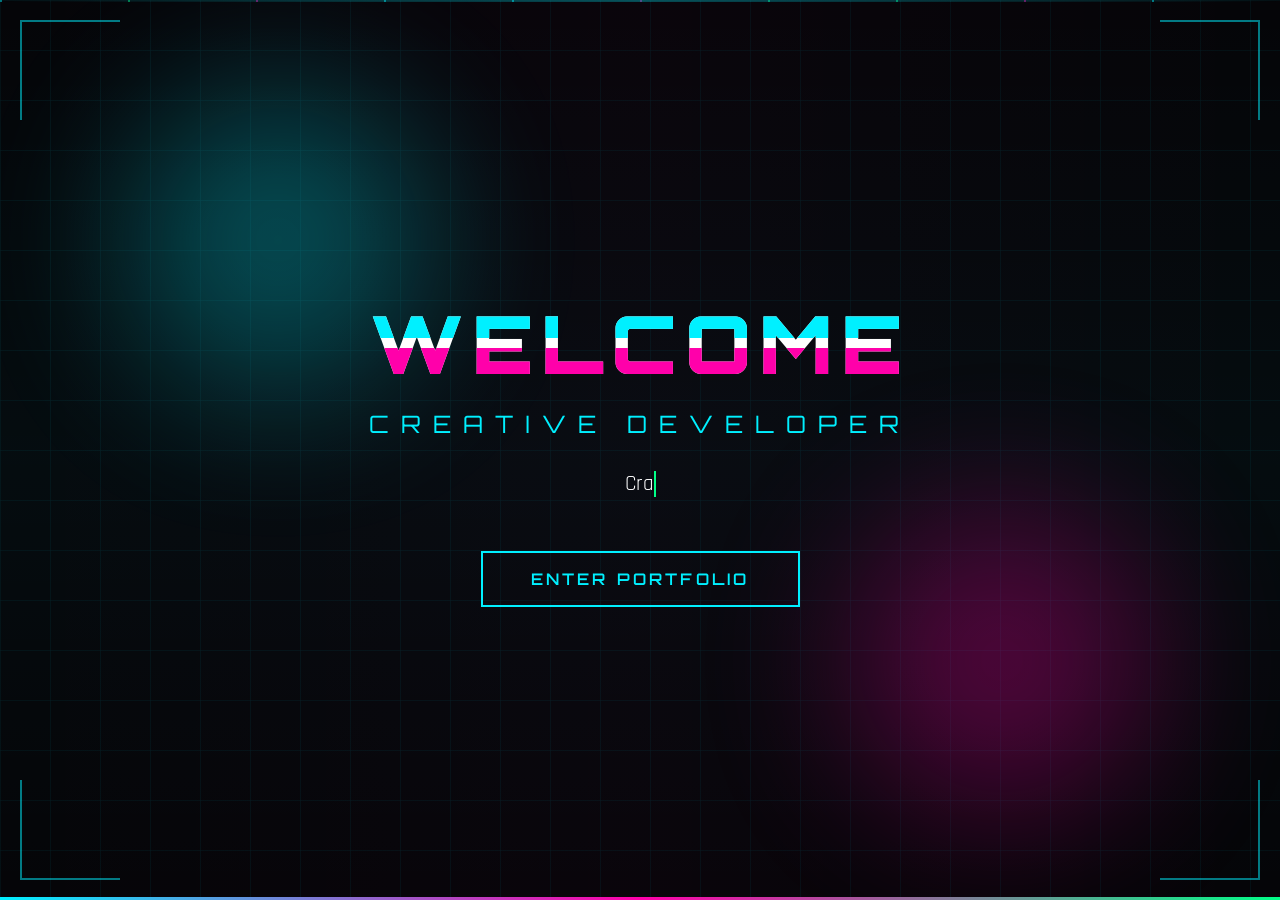
==== index.html @ 9288c7f3 "zealous" ====
<!DOCTYPE html>
<html lang="en">
<head>
    <meta charset="UTF-8">
    <meta name="viewport" content="width=device-width, initial-scale=1.0">
    <title>Welcome | Creative Developer Portfolio</title>
    <link href="https://fonts.googleapis.com/css2?family=Orbitron:wght@400;500;600;700;800;900&family=Rajdhani:wght@300;400;500;600;700&display=swap" rel="stylesheet">
    <link rel="stylesheet" href="https://cdnjs.cloudflare.com/ajax/libs/font-awesome/6.4.0/css/all.min.css">
    <style>
        * {
            margin: 0;
            padding: 0;
            box-sizing: border-box;
        }

        :root {
            --primary: #00f0ff;
            --secondary: #ff00aa;
            --accent: #00ff88;
            --dark: #0a0a0f;
            --darker: #050508;
            --glow-primary: rgba(0, 240, 255, 0.5);
            --glow-secondary: rgba(255, 0, 170, 0.5);
        }

        body {
            font-family: 'Rajdhani', sans-serif;
            background: var(--darker);
            color: #fff;
            min-height: 100vh;
            overflow: hidden;
        }

        /* Cyberpunk Background */
        .cyber-bg {
            position: fixed;
            top: 0;
            left: 0;
            width: 100%;
            height: 100%;
            z-index: -1;
            background: 
                linear-gradient(180deg, transparent 0%, rgba(0, 240, 255, 0.03) 50%, transparent 100%),
                linear-gradient(90deg, transparent 0%, rgba(255, 0, 170, 0.02) 50%, transparent 100%),
                var(--darker);
        }

        /* Grid Lines */
        .grid-lines {
            position: fixed;
            top: 0;
            left: 0;
            width: 100%;
            height: 100%;
            background-image: 
                linear-gradient(var(--glow-primary) 1px, transparent 1px),
                linear-gradient(90deg, var(--glow-primary) 1px, transparent 1px);
            background-size: 50px 50px;
            opacity: 0.1;
            animation: gridMove 20s linear infinite;
        }

        @keyframes gridMove {
            0% { transform: translateY(0); }
            100% { transform: translateY(50px); }
        }

        /* Floating Particles */
        .particles {
            position: fixed;
            top: 0;
            left: 0;
            width: 100%;
            height: 100%;
            overflow: hidden;
            z-index: -1;
        }

        .particle {
            position: absolute;
            width: 2px;
            height: 2px;
            background: var(--primary);
            border-radius: 50%;
            animation: float 15s infinite;
            opacity: 0.6;
        }

        .particle:nth-child(2) { left: 20%; animation-delay: -2s; background: var(--secondary); }
        .particle:nth-child(3) { left: 40%; animation-delay: -4s; }
        .particle:nth-child(4) { left: 60%; animation-delay: -6s; background: var(--accent); }
        .particle:nth-child(5) { left: 80%; animation-delay: -8s; background: var(--secondary); }
        .particle:nth-child(6) { left: 10%; animation-delay: -10s; background: var(--accent); }
        .particle:nth-child(7) { left: 30%; animation-delay: -12s; }
        .particle:nth-child(8) { left: 50%; animation-delay: -14s; background: var(--secondary); }
        .particle:nth-child(9) { left: 70%; animation-delay: -1s; background: var(--accent); }
        .particle:nth-child(10) { left: 90%; animation-delay: -3s; }

        @keyframes float {
            0%, 100% {
                transform: translateY(100vh) scale(0);
                opacity: 0;
            }
            10% {
                opacity: 0.8;
                transform: translateY(90vh) scale(1);
            }
            90% {
                opacity: 0.8;
                transform: translateY(10vh) scale(1);
            }
            100% {
                transform: translateY(-10vh) scale(0);
                opacity: 0;
            }
        }

        /* Main Container */
        .container {
            min-height: 100vh;
            display: flex;
            flex-direction: column;
            justify-content: center;
            align-items: center;
            padding: 2rem;
            position: relative;
        }

        /* Glitch Title */
        .glitch-container {
            position: relative;
            margin-bottom: 1rem;
        }

        .glitch-title {
            font-family: 'Orbitron', sans-serif;
            font-size: clamp(2.5rem, 8vw, 5rem);
            font-weight: 900;
            text-transform: uppercase;
            letter-spacing: 0.1em;
            position: relative;
            animation: glitchText 3s infinite;
        }

        .glitch-title::before,
        .glitch-title::after {
            content: attr(data-text);
            position: absolute;
            top: 0;
            left: 0;
            width: 100%;
            height: 100%;
        }

        .glitch-title::before {
            color: var(--primary);
            animation: glitch1 2s infinite;
            clip-path: polygon(0 0, 100% 0, 100% 45%, 0 45%);
        }

        .glitch-title::after {
            color: var(--secondary);
            animation: glitch2 2s infinite;
            clip-path: polygon(0 55%, 100% 55%, 100% 100%, 0 100%);
        }

        @keyframes glitchText {
            0%, 90%, 100% { opacity: 1; }
            91% { opacity: 0.8; }
            92% { opacity: 1; }
            93% { opacity: 0.7; }
            94% { opacity: 1; }
        }

        @keyframes glitch1 {
            0%, 100% { transform: translate(0); }
            20% { transform: translate(-3px, 3px); }
            40% { transform: translate(-3px, -3px); }
            60% { transform: translate(3px, 3px); }
            80% { transform: translate(3px, -3px); }
        }

        @keyframes glitch2 {
            0%, 100% { transform: translate(0); }
            20% { transform: translate(3px, -3px); }
            40% { transform: translate(3px, 3px); }
            60% { transform: translate(-3px, -3px); }
            80% { transform: translate(-3px, 3px); }
        }

        /* Subtitle */
        .subtitle {
            font-family: 'Orbitron', sans-serif;
            font-size: clamp(1rem, 3vw, 1.5rem);
            color: var(--primary);
            letter-spacing: 0.5em;
            margin-bottom: 2rem;
            opacity: 0;
            animation: fadeInUp 1s ease forwards 0.5s;
        }

        /* Typing Effect */
        .typing-container {
            font-size: clamp(1rem, 2.5vw, 1.3rem);
            margin-bottom: 3rem;
            height: 2rem;
            overflow: hidden;
        }

        .typing-text {
            display: inline;
            border-right: 2px solid var(--accent);
            animation: blink 0.7s infinite;
        }

        @keyframes blink {
            0%, 50% { border-color: var(--accent); }
            51%, 100% { border-color: transparent; }
        }

        /* Scan Line */
        .scan-line {
            position: fixed;
            top: 0;
            left: 0;
            width: 100%;
            height: 2px;
            background: linear-gradient(90deg, transparent, var(--primary), transparent);
            animation: scan 4s linear infinite;
            opacity: 0.3;
        }

        @keyframes scan {
            0% { top: -2px; }
            100% { top: 100%; }
        }

        /* Enter Button */
        .enter-btn {
            position: relative;
            padding: 1rem 3rem;
            font-family: 'Orbitron', sans-serif;
            font-size: 1rem;
            font-weight: 600;
            text-transform: uppercase;
            letter-spacing: 0.2em;
            color: var(--primary);
            background: transparent;
            border: 2px solid var(--primary);
            cursor: pointer;
            overflow: hidden;
            transition: all 0.3s ease;
            opacity: 0;
            animation: fadeInUp 1s ease forwards 1.5s;
            text-decoration: none;
            display: inline-block;
        }

        .enter-btn::before {
            content: '';
            position: absolute;
            top: 0;
            left: -100%;
            width: 100%;
            height: 100%;
            background: linear-gradient(90deg, transparent, var(--glow-primary), transparent);
            transition: left 0.5s ease;
        }

        .enter-btn:hover {
            background: var(--primary);
            color: var(--dark);
            box-shadow: 0 0 30px var(--glow-primary), inset 0 0 30px rgba(0, 240, 255, 0.1);
        }

        .enter-btn:hover::before {
            left: 100%;
        }

        /* Corner Decorations */
        .corner {
            position: fixed;
            width: 100px;
            height: 100px;
            border: 2px solid var(--primary);
            opacity: 0.5;
        }

        .corner-tl { top: 20px; left: 20px; border-right: none; border-bottom: none; }
        .corner-tr { top: 20px; right: 20px; border-left: none; border-bottom: none; }
        .corner-bl { bottom: 20px; left: 20px; border-right: none; border-top: none; }
        .corner-br { bottom: 20px; right: 20px; border-left: none; border-top: none; }

        /* Cyber Orb */
        .cyber-orb {
            position: fixed;
            width: 300px;
            height: 300px;
            border-radius: 50%;
            filter: blur(80px);
            opacity: 0.3;
            animation: orbFloat 10s ease-in-out infinite;
        }

        .orb-1 {
            top: 10%;
            left: 10%;
            background: var(--primary);
        }

        .orb-2 {
            bottom: 10%;
            right: 10%;
            background: var(--secondary);
            animation-delay: -5s;
        }

        @keyframes orbFloat {
            0%, 100% { transform: translate(0, 0); }
            25% { transform: translate(30px, -30px); }
            50% { transform: translate(-20px, 20px); }
            75% { transform: translate(20px, 30px); }
        }

        /* Loading Bar */
        .loading-bar {
            position: fixed;
            bottom: 0;
            left: 0;
            height: 3px;
            background: linear-gradient(90deg, var(--primary), var(--secondary), var(--accent));
            width: 0%;
            animation: loadBar 2s ease forwards;
        }

        @keyframes loadBar {
            0% { width: 0%; }
            100% { width: 100%; }
        }

        /* Fade Animations */
        @keyframes fadeInUp {
            from {
                opacity: 0;
                transform: translateY(30px);
            }
            to {
                opacity: 1;
                transform: translateY(0);
            }
        }

        /* Responsive */
        @media (max-width: 768px) {
            .corner { width: 50px; height: 50px; }
            .subtitle { letter-spacing: 0.2em; }
            .enter-btn { padding: 0.8rem 2rem; font-size: 0.9rem; }
        }
    </style>
</head>
<body>
    <!-- Background Effects -->
    <div class="cyber-bg"></div>
    <div class="grid-lines"></div>
    <div class="particles">
        <div class="particle"></div>
        <div class="particle"></div>
        <div class="particle"></div>
        <div class="particle"></div>
        <div class="particle"></div>
        <div class="particle"></div>
        <div class="particle"></div>
        <div class="particle"></div>
        <div class="particle"></div>
        <div class="particle"></div>
    </div>
    <div class="cyber-orb orb-1"></div>
    <div class="cyber-orb orb-2"></div>
    <div class="scan-line"></div>
    <div class="corner corner-tl"></div>
    <div class="corner corner-tr"></div>
    <div class="corner corner-bl"></div>
    <div class="corner corner-br"></div>

    <!-- Main Content -->
    <div class="container">
        <div class="glitch-container">
            <h1 class="glitch-title" data-text="WELCOME">WELCOME</h1>
        </div>
        <p class="subtitle">CREATIVE DEVELOPER</p>
        
        <div class="typing-container">
            <span class="typing-text" id="typing"></span>
        </div>

        <a href="pages/index.html" class="enter-btn">
            Enter Portfolio
        </a>
    </div>

    <div class="loading-bar"></div>

    <script>
        // Typing Effect
        const text = "Crafting Digital Experiences";
        const typingElement = document.getElementById('typing');
        let index = 0;

        function type() {
            if (index < text.length) {
                typingElement.textContent += text.charAt(index);
                index++;
                setTimeout(type, 100);
            } else {
                setTimeout(() => {
                    typingElement.textContent = '';
                    index = 0;
                    type();
                }, 2000);
            }
        }

        // Start typing after animations
        setTimeout(type, 1200);

        // Remove loading bar after animation
        setTimeout(() => {
            document.querySelector('.loading-bar').style.opacity = '0';
        }, 2500);
    </script>
</body>
</html>
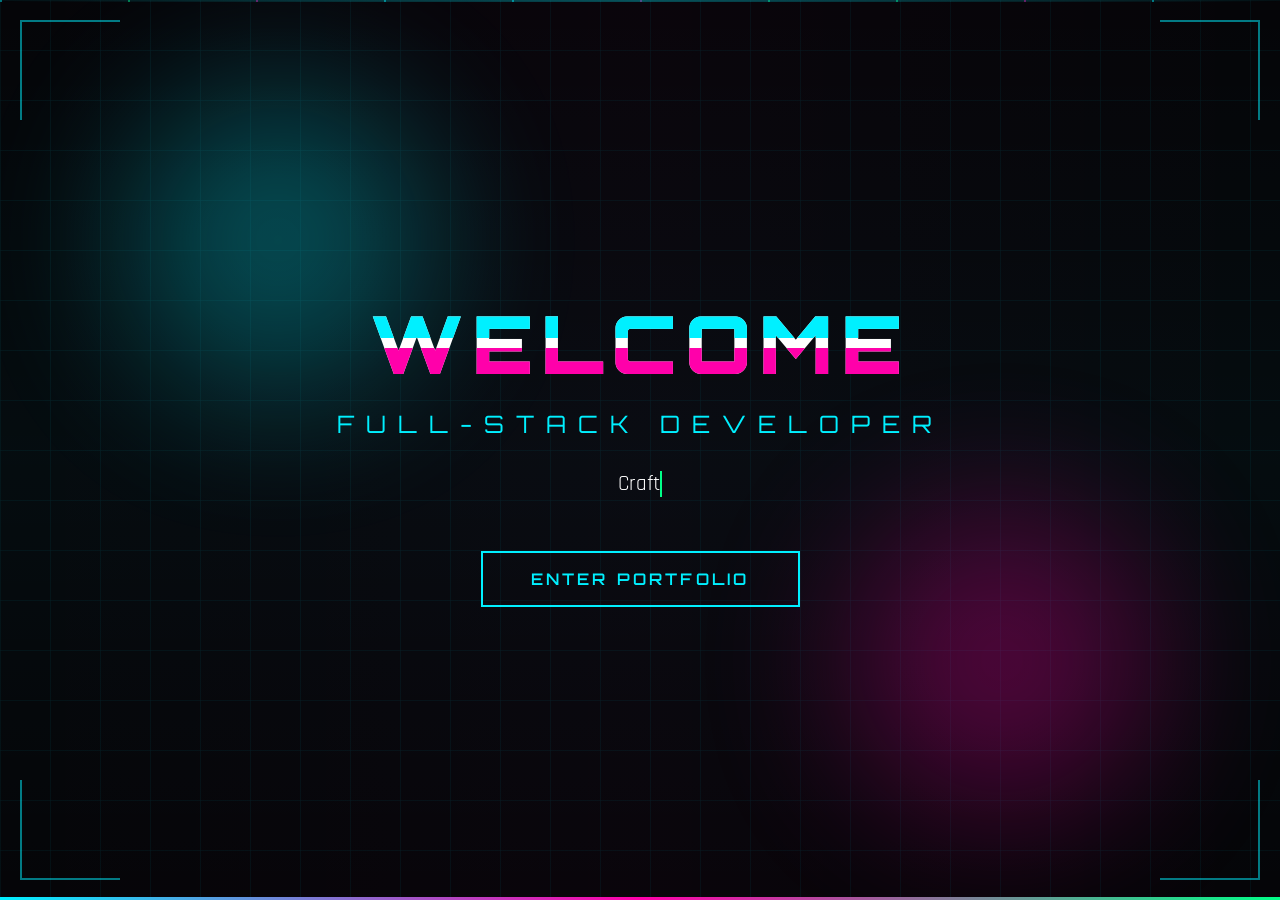
==== commit 9e1af668: "update" ====
--- a/index.html
+++ b/index.html
@@ -3,7 +3,14 @@
 <head>
     <meta charset="UTF-8">
     <meta name="viewport" content="width=device-width, initial-scale=1.0">
-    <title>Welcome | Creative Developer Portfolio</title>
+    <meta name="description" content="Glenn Christian Terrible - Full-Stack Developer Portfolio. Creative digital experiences, web development, mobile apps, and design solutions.">
+    <meta name="keywords" content="full-stack developer, web developer, mobile app developer, portfolio, React, Node.js, Python, creative designer">
+    <meta name="author" content="Glenn Christian Terrible">
+    <meta name="robots" content="index, follow">
+    <meta property="og:title" content="Glenn Christian Terrible | Full-Stack Developer">
+    <meta property="og:description" content="Full-Stack Developer specializing in web development, mobile applications, and creative design.">
+    <meta property="og:type" content="website">
+    <title>Glenn Christian Terrible | Full-Stack Developer</title>
     <link href="https://fonts.googleapis.com/css2?family=Orbitron:wght@400;500;600;700;800;900&family=Rajdhani:wght@300;400;500;600;700&display=swap" rel="stylesheet">
     <link rel="stylesheet" href="https://cdnjs.cloudflare.com/ajax/libs/font-awesome/6.4.0/css/all.min.css">
     <style>
@@ -387,7 +394,7 @@
         <div class="glitch-container">
             <h1 class="glitch-title" data-text="WELCOME">WELCOME</h1>
         </div>
-        <p class="subtitle">CREATIVE DEVELOPER</p>
+        <p class="subtitle">FULL-STACK DEVELOPER</p>
         
         <div class="typing-container">
             <span class="typing-text" id="typing"></span>
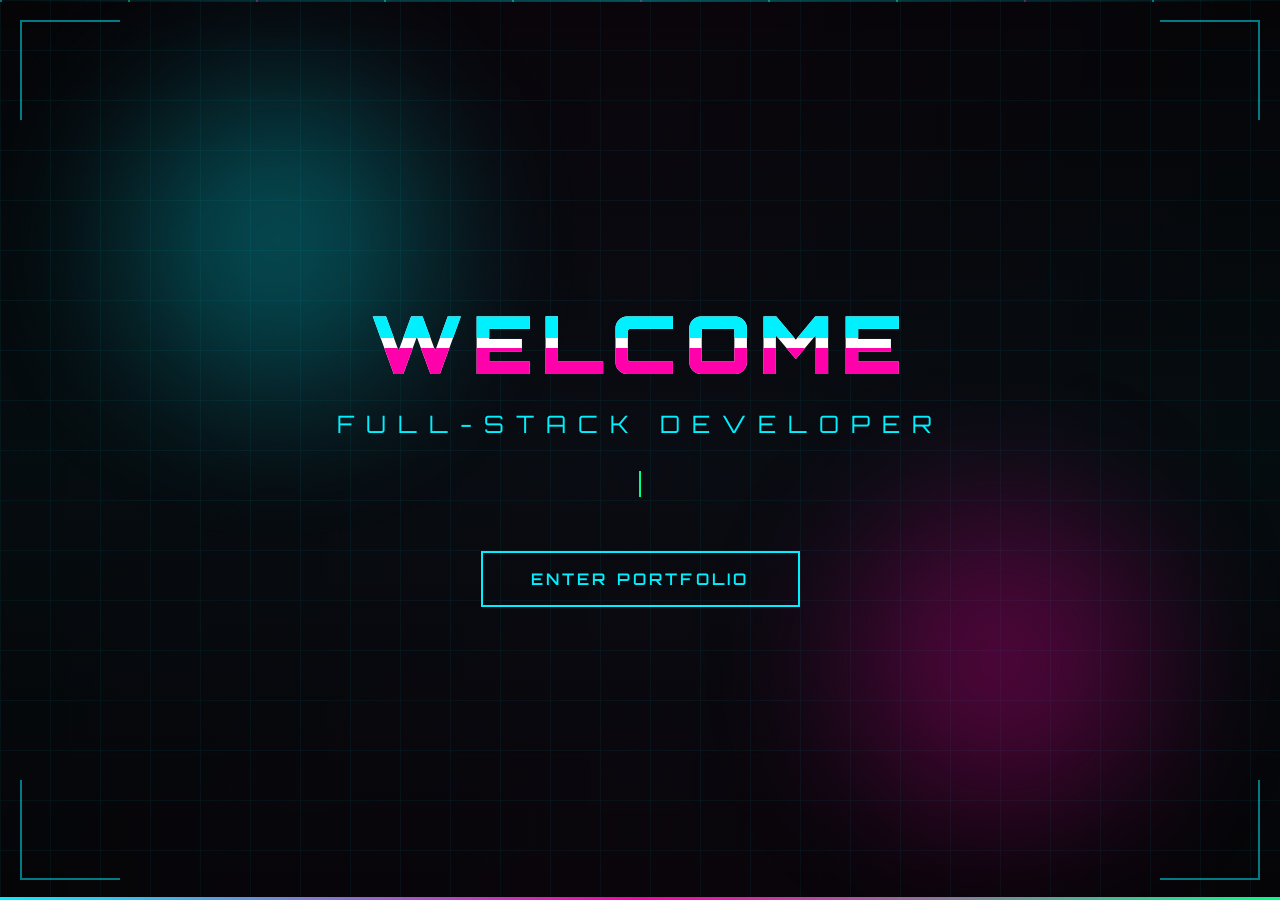
==== commit 1612b907: "-add more" ====
--- a/index.html
+++ b/index.html
@@ -400,7 +400,7 @@
             <span class="typing-text" id="typing"></span>
         </div>
 
-        <a href="pages/index.html" class="enter-btn">
+        <a href="pages/index.html" class="enter-btn" id="enterPortfolioBtn">
             Enter Portfolio
         </a>
     </div>
@@ -434,6 +434,20 @@
         setTimeout(() => {
             document.querySelector('.loading-bar').style.opacity = '0';
         }, 2500);
+
+        // Route mobile users to the one-page portfolio experience.
+        const enterPortfolioBtn = document.getElementById('enterPortfolioBtn');
+        const mobileBreakpoint = window.matchMedia('(max-width: 768px)');
+
+        function updatePortfolioEntryLink() {
+            if (!enterPortfolioBtn) return;
+            enterPortfolioBtn.setAttribute('href', mobileBreakpoint.matches ? 'pages/main-page.html' : 'pages/index.html');
+        }
+
+        if (enterPortfolioBtn) {
+            updatePortfolioEntryLink();
+            mobileBreakpoint.addEventListener('change', updatePortfolioEntryLink);
+        }
     </script>
 </body>
 </html>
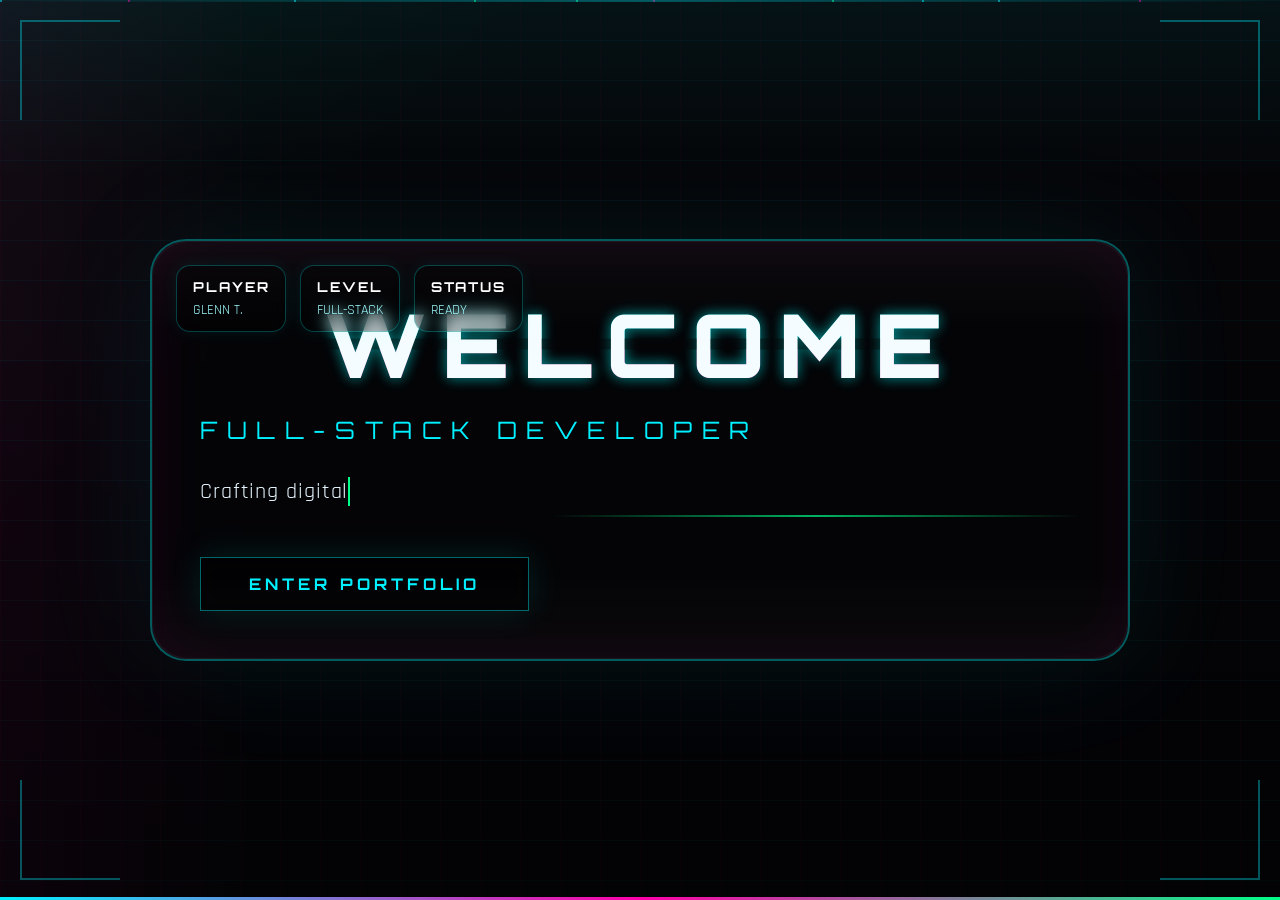
==== commit 6570c853: "Enhance mobile navigation and UI components - Updated CSS styles for improved layout and responsiven" ====
--- a/index.html
+++ b/index.html
@@ -26,127 +26,179 @@
             --accent: #00ff88;
             --dark: #0a0a0f;
             --darker: #050508;
-            --glow-primary: rgba(0, 240, 255, 0.5);
-            --glow-secondary: rgba(255, 0, 170, 0.5);
+            --glow-primary: rgba(0, 240, 255, 0.35);
+            --glow-secondary: rgba(255, 0, 170, 0.25);
+            --noise: rgba(255,255,255,0.06);
+            --scanline: rgba(255,255,255,0.08);
         }
 
         body {
             font-family: 'Rajdhani', sans-serif;
-            background: var(--darker);
+            background: radial-gradient(circle at top, rgba(0,240,255,0.08), transparent 20%),
+                        radial-gradient(circle at bottom right, rgba(255,0,170,0.05), transparent 20%),
+                        var(--darker);
             color: #fff;
             min-height: 100vh;
             overflow: hidden;
         }
 
-        /* Cyberpunk Background */
-        .cyber-bg {
+        body::before {
+            content: '';
+            position: fixed;
+            inset: 0;
+            background: linear-gradient(180deg, transparent 40%, rgba(0,0,0,0.35) 100%);
+            pointer-events: none;
+            z-index: 0;
+        }
+
+        .cyber-bg,
+        .grid-lines,
+        .noise-overlay,
+        .scan-line,
+        .vignette {
             position: fixed;
             top: 0;
             left: 0;
             width: 100%;
             height: 100%;
-            z-index: -1;
-            background: 
-                linear-gradient(180deg, transparent 0%, rgba(0, 240, 255, 0.03) 50%, transparent 100%),
-                linear-gradient(90deg, transparent 0%, rgba(255, 0, 170, 0.02) 50%, transparent 100%),
-                var(--darker);
-        }
-
-        /* Grid Lines */
+            pointer-events: none;
+        }
+
+        .cyber-bg {
+            z-index: -4;
+            background: linear-gradient(180deg, rgba(0, 240, 255, 0.06), transparent 20%),
+                        linear-gradient(90deg, rgba(255, 0, 170, 0.05), transparent 20%),
+                        linear-gradient(135deg, rgba(0, 255, 136, 0.03), transparent 25%),
+                        #050508;
+        }
+
         .grid-lines {
-            position: fixed;
-            top: 0;
-            left: 0;
-            width: 100%;
-            height: 100%;
-            background-image: 
-                linear-gradient(var(--glow-primary) 1px, transparent 1px),
-                linear-gradient(90deg, var(--glow-primary) 1px, transparent 1px);
-            background-size: 50px 50px;
-            opacity: 0.1;
-            animation: gridMove 20s linear infinite;
+            z-index: -3;
+            background-image: linear-gradient(var(--glow-primary) 1px, transparent 1px),
+                              linear-gradient(90deg, var(--glow-secondary) 1px, transparent 1px);
+            background-size: 40px 40px;
+            opacity: 0.12;
+            animation: gridMove 25s linear infinite;
+        }
+
+        .noise-overlay {
+            z-index: -2;
+            background-image: radial-gradient(circle, rgba(255,255,255,0.04) 1px, transparent 1px),
+                              radial-gradient(circle, rgba(255,255,255,0.04) 1px, transparent 1px);
+            background-size: 4px 4px, 8px 8px;
+            opacity: 0.35;
+            mix-blend-mode: overlay;
+        }
+
+        .scan-line {
+            z-index: 3;
+            background-image: repeating-linear-gradient(180deg, transparent, transparent 1px, rgba(255,255,255,0.04) 2px);
+            opacity: 0.35;
+            animation: scan 4s linear infinite;
+        }
+
+        .vignette {
+            z-index: 4;
+            background: radial-gradient(circle, transparent 45%, rgba(0,0,0,0.85) 100%);
         }
 
         @keyframes gridMove {
             0% { transform: translateY(0); }
-            100% { transform: translateY(50px); }
-        }
-
-        /* Floating Particles */
-        .particles {
-            position: fixed;
-            top: 0;
-            left: 0;
-            width: 100%;
-            height: 100%;
-            overflow: hidden;
-            z-index: -1;
-        }
-
-        .particle {
-            position: absolute;
-            width: 2px;
-            height: 2px;
-            background: var(--primary);
-            border-radius: 50%;
-            animation: float 15s infinite;
-            opacity: 0.6;
-        }
-
-        .particle:nth-child(2) { left: 20%; animation-delay: -2s; background: var(--secondary); }
-        .particle:nth-child(3) { left: 40%; animation-delay: -4s; }
-        .particle:nth-child(4) { left: 60%; animation-delay: -6s; background: var(--accent); }
-        .particle:nth-child(5) { left: 80%; animation-delay: -8s; background: var(--secondary); }
-        .particle:nth-child(6) { left: 10%; animation-delay: -10s; background: var(--accent); }
-        .particle:nth-child(7) { left: 30%; animation-delay: -12s; }
-        .particle:nth-child(8) { left: 50%; animation-delay: -14s; background: var(--secondary); }
-        .particle:nth-child(9) { left: 70%; animation-delay: -1s; background: var(--accent); }
-        .particle:nth-child(10) { left: 90%; animation-delay: -3s; }
-
-        @keyframes float {
-            0%, 100% {
-                transform: translateY(100vh) scale(0);
-                opacity: 0;
-            }
-            10% {
-                opacity: 0.8;
-                transform: translateY(90vh) scale(1);
-            }
-            90% {
-                opacity: 0.8;
-                transform: translateY(10vh) scale(1);
-            }
-            100% {
-                transform: translateY(-10vh) scale(0);
-                opacity: 0;
-            }
-        }
-
-        /* Main Container */
+            100% { transform: translateY(40px); }
+        }
+
+        @keyframes scan {
+            0% { opacity: 0.2; }
+            50% { opacity: 0.4; }
+            100% { opacity: 0.2; }
+        }
+
         .container {
+            position: relative;
             min-height: 100vh;
             display: flex;
-            flex-direction: column;
             justify-content: center;
             align-items: center;
             padding: 2rem;
+            z-index: 1;
+        }
+
+        .crt-screen {
             position: relative;
-        }
-
-        /* Glitch Title */
+            width: min(980px, 100% - 3rem);
+            padding: 3rem;
+            border: 2px solid rgba(0,255,255,0.35);
+            border-radius: 36px;
+            background: rgba(5, 5, 8, 0.72);
+            box-shadow: 0 0 120px rgba(0, 240, 255, 0.08), inset 0 0 60px rgba(255, 0, 170, 0.08);
+            backdrop-filter: blur(12px);
+            overflow: hidden;
+        }
+
+        .crt-screen::before {
+            content: '';
+            position: absolute;
+            inset: 0;
+            border-radius: inherit;
+            box-shadow: inset 0 0 0 1px rgba(255,255,255,0.05);
+            pointer-events: none;
+        }
+
+        .crt-screen::after {
+            content: '';
+            position: absolute;
+            inset: 0;
+            background: linear-gradient(180deg, rgba(255,255,255,0.08), transparent 20%, transparent 80%, rgba(255,255,255,0.06));
+            mix-blend-mode: screen;
+            opacity: 0.35;
+            pointer-events: none;
+        }
+
+        .hud {
+            position: absolute;
+            top: 1.5rem;
+            left: 1.5rem;
+            display: flex;
+            flex-wrap: wrap;
+            gap: 0.85rem;
+            z-index: 2;
+        }
+
+        .hud-panel {
+            padding: 0.75rem 1rem;
+            color: #9efcff;
+            border: 1px solid rgba(0,255,255,0.25);
+            border-radius: 14px;
+            background: rgba(0, 0, 0, 0.25);
+            backdrop-filter: blur(8px);
+            box-shadow: 0 0 16px rgba(0,255,255,0.08);
+            font-size: 0.85rem;
+        }
+
+        .hud-panel strong {
+            display: block;
+            color: #fff;
+            font-family: 'Orbitron', sans-serif;
+            margin-bottom: 0.35rem;
+            letter-spacing: 0.14em;
+        }
+
         .glitch-container {
             position: relative;
             margin-bottom: 1rem;
+            text-align: center;
         }
 
         .glitch-title {
             font-family: 'Orbitron', sans-serif;
-            font-size: clamp(2.5rem, 8vw, 5rem);
+            font-size: clamp(3rem, 8vw, 5.5rem);
             font-weight: 900;
             text-transform: uppercase;
-            letter-spacing: 0.1em;
+            letter-spacing: 0.16em;
             position: relative;
-            animation: glitchText 3s infinite;
+            color: #f4fcff;
+            text-shadow: 0 0 14px rgba(0,255,255,0.35);
+            animation: flicker 3s linear infinite;
         }
 
         .glitch-title::before,
@@ -157,67 +209,81 @@
             left: 0;
             width: 100%;
             height: 100%;
+            opacity: 0.8;
         }
 
         .glitch-title::before {
             color: var(--primary);
+            z-index: -1;
             animation: glitch1 2s infinite;
             clip-path: polygon(0 0, 100% 0, 100% 45%, 0 45%);
         }
 
         .glitch-title::after {
             color: var(--secondary);
+            z-index: -2;
             animation: glitch2 2s infinite;
             clip-path: polygon(0 55%, 100% 55%, 100% 100%, 0 100%);
         }
 
-        @keyframes glitchText {
-            0%, 90%, 100% { opacity: 1; }
-            91% { opacity: 0.8; }
-            92% { opacity: 1; }
-            93% { opacity: 0.7; }
-            94% { opacity: 1; }
+        @keyframes flicker {
+            0%, 20%, 22%, 24%, 55%, 100% { opacity: 1; }
+            21%, 23%, 56% { opacity: 0.75; }
         }
 
         @keyframes glitch1 {
             0%, 100% { transform: translate(0); }
-            20% { transform: translate(-3px, 3px); }
-            40% { transform: translate(-3px, -3px); }
-            60% { transform: translate(3px, 3px); }
-            80% { transform: translate(3px, -3px); }
+            15% { transform: translate(-2px, 2px); }
+            30% { transform: translate(-3px, -1px); }
+            45% { transform: translate(2px, 1px); }
+            60% { transform: translate(-1px, 3px); }
+            75% { transform: translate(3px, -3px); }
         }
 
         @keyframes glitch2 {
             0%, 100% { transform: translate(0); }
-            20% { transform: translate(3px, -3px); }
-            40% { transform: translate(3px, 3px); }
-            60% { transform: translate(-3px, -3px); }
-            80% { transform: translate(-3px, 3px); }
-        }
-
-        /* Subtitle */
+            15% { transform: translate(2px, -2px); }
+            30% { transform: translate(3px, 1px); }
+            45% { transform: translate(-2px, -1px); }
+            60% { transform: translate(1px, -3px); }
+            75% { transform: translate(-3px, 3px); }
+        }
+
         .subtitle {
             font-family: 'Orbitron', sans-serif;
-            font-size: clamp(1rem, 3vw, 1.5rem);
+            font-size: clamp(1rem, 2.5vw, 1.5rem);
             color: var(--primary);
-            letter-spacing: 0.5em;
+            letter-spacing: 0.4em;
             margin-bottom: 2rem;
             opacity: 0;
-            animation: fadeInUp 1s ease forwards 0.5s;
-        }
-
-        /* Typing Effect */
+            animation: fadeInUp 1s ease forwards 0.7s;
+        }
+
         .typing-container {
-            font-size: clamp(1rem, 2.5vw, 1.3rem);
-            margin-bottom: 3rem;
-            height: 2rem;
+            font-size: clamp(1rem, 2.2vw, 1.4rem);
+            margin-bottom: 2.5rem;
+            min-height: 2.5rem;
             overflow: hidden;
+            position: relative;
         }
 
         .typing-text {
-            display: inline;
+            display: inline-block;
+            color: #e7f7ff;
+            letter-spacing: 0.04em;
             border-right: 2px solid var(--accent);
             animation: blink 0.7s infinite;
+        }
+
+        .typing-flash {
+            position: absolute;
+            right: 0;
+            bottom: 0;
+            width: 60%;
+            height: 2px;
+            background: linear-gradient(90deg, transparent, var(--accent), transparent);
+            animation: linePulse 1.5s infinite;
+            opacity: 0.7;
         }
 
         @keyframes blink {
@@ -225,7 +291,11 @@
             51%, 100% { border-color: transparent; }
         }
 
-        /* Scan Line */
+        @keyframes linePulse {
+            0%, 100% { opacity: 0.2; transform: translateX(0); }
+            50% { opacity: 1; transform: translateX(8px); }
+        }
+
         .scan-line {
             position: fixed;
             top: 0;
@@ -242,55 +312,60 @@
             100% { top: 100%; }
         }
 
-        /* Enter Button */
         .enter-btn {
             position: relative;
             padding: 1rem 3rem;
             font-family: 'Orbitron', sans-serif;
             font-size: 1rem;
-            font-weight: 600;
+            font-weight: 700;
             text-transform: uppercase;
-            letter-spacing: 0.2em;
+            letter-spacing: 0.25em;
             color: var(--primary);
-            background: transparent;
-            border: 2px solid var(--primary);
+            background: rgba(0, 0, 0, 0.35);
+            border: 1px solid rgba(0,255,255,0.4);
             cursor: pointer;
             overflow: hidden;
-            transition: all 0.3s ease;
+            transition: all 0.35s ease;
             opacity: 0;
             animation: fadeInUp 1s ease forwards 1.5s;
             text-decoration: none;
-            display: inline-block;
+            display: inline-flex;
+            align-items: center;
+            justify-content: center;
+            backdrop-filter: blur(8px);
+            box-shadow: 0 0 35px rgba(0,255,255,0.12);
+        }
+
+        .enter-btn span {
+            position: relative;
+            z-index: 1;
         }
 
         .enter-btn::before {
             content: '';
             position: absolute;
-            top: 0;
-            left: -100%;
-            width: 100%;
-            height: 100%;
-            background: linear-gradient(90deg, transparent, var(--glow-primary), transparent);
-            transition: left 0.5s ease;
+            inset: 0;
+            background: linear-gradient(90deg, transparent 0%, rgba(0,255,255,0.35) 50%, transparent 100%);
+            transform: translateX(-120%);
+            transition: transform 0.6s ease;
         }
 
         .enter-btn:hover {
+            color: #050508;
             background: var(--primary);
-            color: var(--dark);
-            box-shadow: 0 0 30px var(--glow-primary), inset 0 0 30px rgba(0, 240, 255, 0.1);
+            box-shadow: 0 0 45px rgba(0,255,255,0.35);
         }
 
         .enter-btn:hover::before {
-            left: 100%;
-        }
-
-        /* Corner Decorations */
+            transform: translateX(120%);
+        }
+
         .corner {
             position: fixed;
             width: 100px;
             height: 100px;
             border: 2px solid var(--primary);
-            opacity: 0.5;
+            opacity: 0.35;
         }
 
         .corner-tl { top: 20px; left: 20px; border-right: none; border-bottom: none; }
@@ -298,38 +373,42 @@
         .corner-bl { bottom: 20px; left: 20px; border-right: none; border-top: none; }
         .corner-br { bottom: 20px; right: 20px; border-left: none; border-top: none; }
 
-        /* Cyber Orb */
-        .cyber-orb {
+        .particles {
             position: fixed;
-            width: 300px;
-            height: 300px;
+            top: 0;
+            left: 0;
+            width: 100%;
+            height: 100%;
+            overflow: hidden;
+            z-index: -1;
+        }
+
+        .particle {
+            position: absolute;
+            width: 2px;
+            height: 2px;
+            background: var(--primary);
             border-radius: 50%;
-            filter: blur(80px);
-            opacity: 0.3;
-            animation: orbFloat 10s ease-in-out infinite;
-        }
-
-        .orb-1 {
-            top: 10%;
-            left: 10%;
-            background: var(--primary);
-        }
-
-        .orb-2 {
-            bottom: 10%;
-            right: 10%;
-            background: var(--secondary);
-            animation-delay: -5s;
-        }
-
-        @keyframes orbFloat {
-            0%, 100% { transform: translate(0, 0); }
-            25% { transform: translate(30px, -30px); }
-            50% { transform: translate(-20px, 20px); }
-            75% { transform: translate(20px, 30px); }
-        }
-
-        /* Loading Bar */
+            animation: float 18s infinite ease-in;
+            opacity: 0.65;
+        }
+
+        .particle:nth-child(2) { left: 10%; animation-delay: -2s; background: var(--secondary); }
+        .particle:nth-child(3) { left: 23%; animation-delay: -4s; }
+        .particle:nth-child(4) { left: 37%; animation-delay: -6s; background: var(--accent); }
+        .particle:nth-child(5) { left: 51%; animation-delay: -8s; background: var(--secondary); }
+        .particle:nth-child(6) { left: 65%; animation-delay: -10s; background: var(--accent); }
+        .particle:nth-child(7) { left: 78%; animation-delay: -12s; }
+        .particle:nth-child(8) { left: 89%; animation-delay: -14s; background: var(--secondary); }
+        .particle:nth-child(9) { left: 45%; animation-delay: -1s; background: var(--accent); }
+        .particle:nth-child(10) { left: 72%; animation-delay: -3s; }
+
+        @keyframes float {
+            0%, 100% { transform: translateY(100vh) scale(0); opacity: 0; }
+            10% { opacity: 0.85; transform: translateY(80vh) scale(1); }
+            90% { opacity: 0.85; transform: translateY(15vh) scale(1); }
+        }
+
         .loading-bar {
             position: fixed;
             bottom: 0;
@@ -345,7 +424,6 @@
             100% { width: 100%; }
         }
 
-        /* Fade Animations */
         @keyframes fadeInUp {
             from {
                 opacity: 0;
@@ -357,11 +435,192 @@
             }
         }
 
-        /* Responsive */
         @media (max-width: 768px) {
-            .corner { width: 50px; height: 50px; }
-            .subtitle { letter-spacing: 0.2em; }
-            .enter-btn { padding: 0.8rem 2rem; font-size: 0.9rem; }
+            /* Hide desktop corner decorations */
+            .corner { display: none; }
+
+            /* Mobile HUD - Vertical stack with gamer style */
+            .hud {
+                display: none;
+                position: absolute;
+                bottom: 1rem;
+                left: 1rem;
+                right: 1rem;
+                flex-direction: column;
+                gap: 0.5rem;
+                width: auto;
+            }
+
+            .hud-panel {
+                width: 100%;
+                padding: 0.6rem 0.8rem;
+                font-size: 0.75rem;
+                border: 1px solid rgba(0,255,255,0.3);
+                animation: hudPulse 3s ease-in-out infinite;
+            }
+
+            .hud-panel:nth-child(1) { animation-delay: 0s; }
+            .hud-panel:nth-child(2) { animation-delay: 0.2s; }
+            .hud-panel:nth-child(3) { animation-delay: 0.4s; }
+
+            @keyframes hudPulse {
+                0%, 100% { box-shadow: 0 0 8px rgba(0,255,255,0.15); }
+                50% { box-shadow: 0 0 16px rgba(0,255,255,0.35); }
+            }
+
+            .hud-panel strong {
+                font-size: 0.65rem;
+                margin-bottom: 0.25rem;
+            }
+
+            /* Mobile CRT Screen */
+            .crt-screen {
+                padding: 1.5rem;
+                margin-top: 6rem;
+                border-radius: 20px;
+                box-shadow: 0 0 60px rgba(0, 240, 255, 0.12),
+                            0 0 30px rgba(255, 0, 170, 0.08),
+                            inset 0 0 40px rgba(255, 0, 170, 0.05);
+            }
+
+            /* Mobile Glitch Title */
+            .glitch-title {
+                font-size: clamp(1.5rem, 8vw, 2.5rem);
+                letter-spacing: 0.12em;
+                text-shadow: 0 0 12px rgba(0,255,255,0.4),
+                             0 0 24px rgba(255,0,170,0.2);
+            }
+
+            .glitch-title::before {
+                animation: glitch1Mobile 2s infinite;
+            }
+
+            .glitch-title::after {
+                animation: glitch2Mobile 2s infinite;
+            }
+
+            @keyframes glitch1Mobile {
+                0%, 100% { transform: translate(0); }
+                20% { transform: translate(-1px, 1px); }
+                40% { transform: translate(-2px, -1px); }
+                60% { transform: translate(1px, 1px); }
+                80% { transform: translate(-1px, -2px); }
+            }
+
+            @keyframes glitch2Mobile {
+                0%, 100% { transform: translate(0); }
+                20% { transform: translate(1px, -1px); }
+                40% { transform: translate(2px, 1px); }
+                60% { transform: translate(-1px, -1px); }
+                80% { transform: translate(1px, 2px); }
+            }
+
+            /* Mobile Subtitle */
+            .subtitle {
+                font-size: clamp(0.9rem, 2vw, 1.2rem);
+                letter-spacing: 0.2em;
+                margin-bottom: 1.5rem;
+            }
+
+            /* Mobile Typing Container */
+            .typing-container {
+                font-size: clamp(0.9rem, 2vw, 1.1rem);
+                margin-bottom: 2rem;
+                min-height: 2rem;
+                background: rgba(0, 255, 136, 0.05);
+                padding: 0.75rem;
+                border: 1px solid rgba(0, 255, 136, 0.2);
+                border-radius: 8px;
+                animation: containerGlow 2s ease-in-out infinite;
+            }
+
+            @keyframes containerGlow {
+                0%, 100% { box-shadow: inset 0 0 8px rgba(0, 255, 136, 0.1); }
+                50% { box-shadow: inset 0 0 16px rgba(0, 255, 136, 0.2); }
+            }
+
+            .typing-text {
+                letter-spacing: 0.02em;
+            }
+
+            /* Mobile Enter Button - Enhanced */
+            .enter-btn {
+                width: 100%;
+                padding: 1rem;
+                font-size: 0.95rem;
+                letter-spacing: 0.2em;
+                position: relative;
+                animation: fadeInUp 1s ease forwards 1.5s, buttonPulse 2s ease-in-out 3s infinite;
+                box-shadow: 0 0 30px rgba(0,255,255,0.15),
+                            inset 0 0 20px rgba(0,255,255,0.05);
+            }
+
+            @keyframes buttonPulse {
+                0%, 100% { box-shadow: 0 0 30px rgba(0,255,255,0.15), inset 0 0 20px rgba(0,255,255,0.05); }
+                50% { box-shadow: 0 0 50px rgba(0,255,255,0.3), inset 0 0 30px rgba(0,255,255,0.1); }
+            }
+
+            .enter-btn:active {
+                transform: scale(0.98);
+            }
+
+            /* Mobile particles - more visible */
+            .particle {
+                animation: floatMobile 20s infinite ease-in;
+                opacity: 0.8;
+            }
+
+            @keyframes floatMobile {
+                0%, 100% { transform: translateY(100vh) scale(0); opacity: 0; }
+                5% { opacity: 0.9; transform: translateY(90vh) scale(1); }
+                95% { opacity: 0.9; transform: translateY(10vh) scale(1); }
+                100% { transform: translateY(-10vh) scale(0); opacity: 0; }
+            }
+
+            /* Mobile container adjustments */
+            .container {
+                padding: 1rem;
+                align-items: flex-start;
+                padding-top: 1rem;
+                position: relative;
+            }
+
+            .container::before,
+            .container::after {
+                content: '';
+                position: fixed;
+                top: 0;
+                width: 2px;
+                height: 100%;
+                background: linear-gradient(180deg, transparent 0%, rgba(0,255,255,0.4) 25%, rgba(0,255,255,0.4) 75%, transparent 100%);
+                box-shadow: 0 0 16px rgba(0,255,255,0.3);
+                z-index: 2;
+                animation: sidePulse 3s ease-in-out infinite;
+            }
+
+            .container::before {
+                left: 1rem;
+            }
+
+            .container::after {
+                right: 1rem;
+            }
+
+            @keyframes sidePulse {
+                0%, 100% { opacity: 0.6; }
+                50% { opacity: 1; }
+            }
+
+            /* Glitch container */
+            .glitch-container {
+                margin-bottom: 0.5rem;
+            }
+
+            /* Mobile-specific grid background */
+            .grid-lines {
+                background-size: 25px 25px;
+                opacity: 0.08;
+            }
         }
     </style>
 </head>
@@ -391,53 +650,83 @@
 
     <!-- Main Content -->
     <div class="container">
-        <div class="glitch-container">
-            <h1 class="glitch-title" data-text="WELCOME">WELCOME</h1>
+        <div class="crt-screen">
+            <div class="hud">
+                <div class="hud-panel">
+                    <strong>PLAYER</strong>
+                    GLENN T.
+                </div>
+                <div class="hud-panel">
+                    <strong>LEVEL</strong>
+                    FULL-STACK
+                </div>
+                <div class="hud-panel">
+                    <strong>STATUS</strong>
+                    READY
+                </div>
+            </div>
+
+            <div class="glitch-container">
+                <h1 class="glitch-title" data-text="WELCOME">WELCOME</h1>
+            </div>
+            <p class="subtitle">FULL-STACK DEVELOPER</p>
+
+            <div class="typing-container">
+                <span class="typing-text" id="typing"></span>
+                <span class="typing-flash"></span>
+            </div>
+
+            <a href="pages/index.html" class="enter-btn" id="enterPortfolioBtn">
+                <span>ENTER PORTFOLIO</span>
+            </a>
         </div>
-        <p class="subtitle">FULL-STACK DEVELOPER</p>
-        
-        <div class="typing-container">
-            <span class="typing-text" id="typing"></span>
-        </div>
-
-        <a href="pages/index.html" class="enter-btn" id="enterPortfolioBtn">
-            Enter Portfolio
-        </a>
     </div>
 
     <div class="loading-bar"></div>
 
     <script>
-        // Typing Effect
-        const text = "Crafting Digital Experiences";
+        const phrases = [
+            'Crafting digital battlestations.',
+            'Building pixel-perfect interfaces.',
+            'Deploying code like a speedrunner.',
+            'Turning ideas into playable apps.'
+        ];
+
         const typingElement = document.getElementById('typing');
-        let index = 0;
-
-        function type() {
-            if (index < text.length) {
-                typingElement.textContent += text.charAt(index);
-                index++;
-                setTimeout(type, 100);
+        const mobileBreakpoint = window.matchMedia('(max-width: 768px)');
+        const enterPortfolioBtn = document.getElementById('enterPortfolioBtn');
+
+        let phraseIndex = 0;
+        let charIndex = 0;
+        let deleting = false;
+
+        function typeLoop() {
+            const currentPhrase = phrases[phraseIndex];
+            if (!deleting) {
+                typingElement.textContent = currentPhrase.slice(0, charIndex + 1);
+                charIndex++;
+                if (charIndex === currentPhrase.length) {
+                    deleting = true;
+                    setTimeout(typeLoop, 1800);
+                    return;
+                }
             } else {
-                setTimeout(() => {
-                    typingElement.textContent = '';
-                    index = 0;
-                    type();
-                }, 2000);
-            }
-        }
-
-        // Start typing after animations
-        setTimeout(type, 1200);
-
-        // Remove loading bar after animation
+                typingElement.textContent = currentPhrase.slice(0, charIndex - 1);
+                charIndex--;
+                if (charIndex === 0) {
+                    deleting = false;
+                    phraseIndex = (phraseIndex + 1) % phrases.length;
+                }
+            }
+            setTimeout(typeLoop, deleting ? 50 : 80);
+        }
+
+        setTimeout(typeLoop, 1000);
+
         setTimeout(() => {
-            document.querySelector('.loading-bar').style.opacity = '0';
+            const loading = document.querySelector('.loading-bar');
+            if (loading) loading.style.opacity = '0';
         }, 2500);
-
-        // Route mobile users to the one-page portfolio experience.
-        const enterPortfolioBtn = document.getElementById('enterPortfolioBtn');
-        const mobileBreakpoint = window.matchMedia('(max-width: 768px)');
 
         function updatePortfolioEntryLink() {
             if (!enterPortfolioBtn) return;
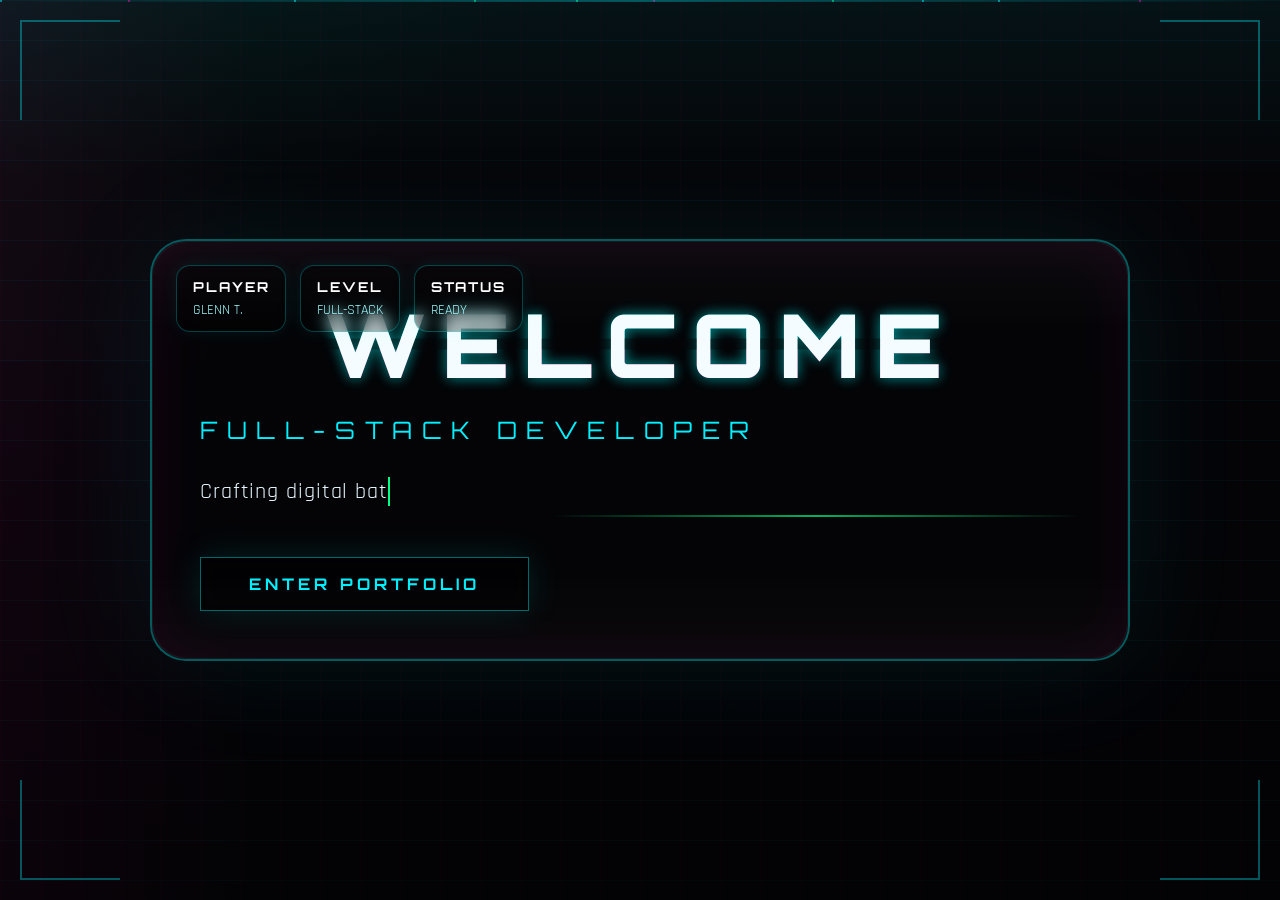
==== commit e0b0dcdc: "Update meta tags and sitemap URLs for improved SEO and structured data" ====
--- a/index.html
+++ b/index.html
@@ -10,7 +10,33 @@
     <meta property="og:title" content="Glenn Christian Terrible | Full-Stack Developer">
     <meta property="og:description" content="Full-Stack Developer specializing in web development, mobile applications, and creative design.">
     <meta property="og:type" content="website">
+    <meta property="og:url" content="https://gcter.github.io/Portfolio/">
+    <meta property="og:image" content="https://gcter.github.io/Portfolio/assets/img/picture.jpg">
     <title>Glenn Christian Terrible | Full-Stack Developer</title>
+<script type="application/ld+json">
+    {
+      "@context": "https://schema.org",
+      "@type": "Person",
+      "name": "Glenn Christian Terrible",
+      "alternateName": "Glenn T.",
+      "url": "https://gcter.github.io/Portfolio/",
+      "sameAs": [
+        "https://github.com/nyek00359",
+        "https://www.linkedin.com/in/glenn-christian-terrible-2767a1240/"
+      ],
+      "jobTitle": "Full-Stack Developer",
+      "worksFor": {
+        "@type": "Organization",
+        "name": "Freelance"
+      },
+      "knowsAbout": ["Web Development", "Mobile App Development", "React", "Node.js", "Python", "Flutter", "UI/UX Design"],
+      "description": "Full-Stack Developer specializing in web development, mobile applications, and creative design.",
+      "address": {
+        "@type": "PostalAddress",
+        "addressCountry": "PH"
+      }
+    }
+    </script>
     <link href="https://fonts.googleapis.com/css2?family=Orbitron:wght@400;500;600;700;800;900&family=Rajdhani:wght@300;400;500;600;700&display=swap" rel="stylesheet">
     <link rel="stylesheet" href="https://cdnjs.cloudflare.com/ajax/libs/font-awesome/6.4.0/css/all.min.css">
     <style>
